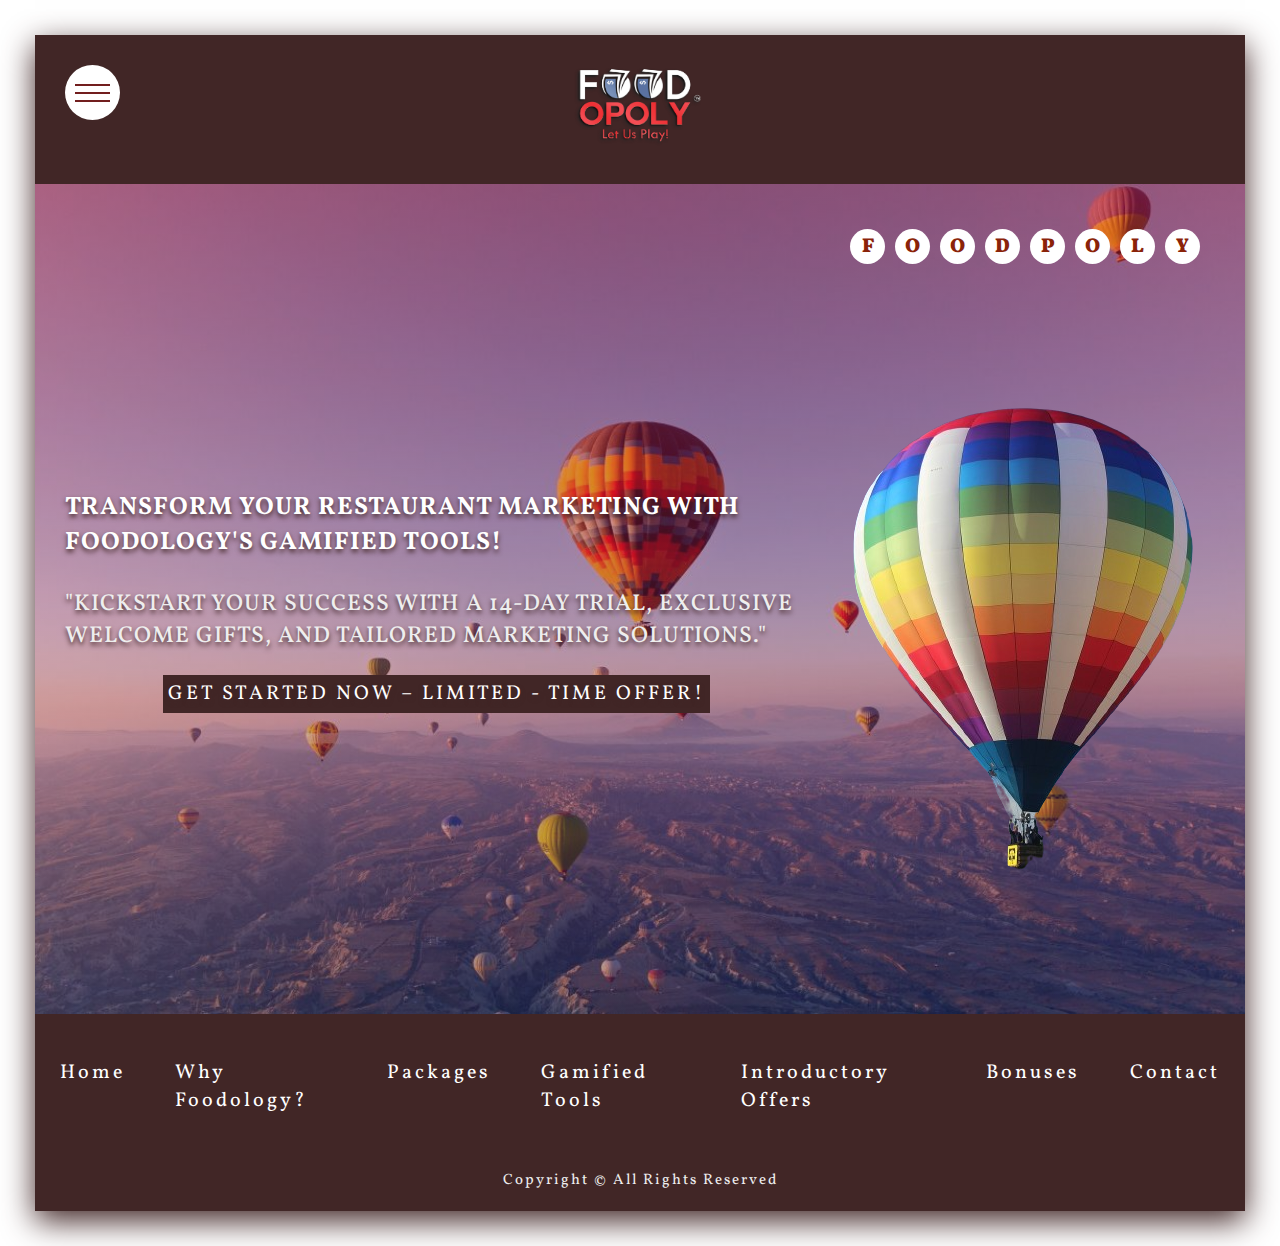
==== index.html @ 9e06f541 "first commit" ====
<!DOCTYPE html>
<html lang="en">
  <head>
    <meta charset="UTF-8" />
    <meta name="viewport" content="width=device-width, initial-scale=1.0" />
    <meta http-equiv="X-UA-Compatible" content="ie=edge" />
    <link
      href="https://fonts.googleapis.com/css?family=Vollkorn:400,400i,600,700,900&display=swap"
      rel="stylesheet"
    />
    <link rel="stylesheet" href="style.css" />
    <title>Foodopoly</title>
  </head>
  <body>
    <div class="container">
      <!-- Navbar -->
      <div class="open-navbar-icon navbar-icon center">
        <div class="line"></div>
        <div class="line"></div>
        <div class="line"></div>
       
      </div>
      <div class="img" style="text-align: center; background: #412626">
        <img src="img/SplashMaterial/Foodopoly.png" alt="" width="210px">
    </div>
      
      <div class="navbar-wrapper">
        <nav class="navbar">
          <div class="close-navbar-icon navbar-icon center">
            <div class="line line-1"></div>
            <div class="line line-2"></div>
          </div>
          <div class="nav-list">
            <a href="/index.html" class="nav-link center">Home</a>
            <a href="/Why-Choose.html" class="nav-link center">Why Foodopoly</a>
            <a href="/tool.html" class="nav-link center">Gamified Tools</a>
            <a href="/offers.html" class="nav-link center">Introductory Offers</a>
            <a href="/LimitedTime.html" class="nav-link center">Bonuses</a>
            <a href="/packages.html" class="nav-link center pack-color">Packages</a>
            <a href="/contact.html" class="nav-link center contact-color">Contact</a>
          </div>
        </nav>
      </div>
      <!-- End of Navbar -->

      <!-- Header -->
      <header class="header center">
        <div class="header-text">
          <h1 class="heading">Transform Your Restaurant Marketing with Foodology's Gamified Tools!</h1> <br><br>
          <p class="header-paragraph">
            "Kickstart your success with a 14-day trial, exclusive welcome gifts, and tailored marketing solutions."
          </p>
          <br> <br>
          <a href="/packages.html" class="footer-link" target="_blank">Get Started Now – Limited - Time Offer!</a>
        </div>
        
        <img        
          src="images/airballoon.png"
          alt="Header Image"
          class="header-image"
        />
        <div class="logo">
          <h1>
            <span class="center">F</span>
            <span class="center">o</span>
            <span class="center">o</span>
            <span class="center">d</span>
            <span class="center">p</span>
            <span class="center">o</span>
            <span class="center">l</span>
            <span class="center">y</span>
          </h1>
        </div>
        
      </header>
      <!-- End of Header -->
     

      <!-- Footer -->
      <footer class="footer">
        <div class="footer-list">
          <a href="/index.html" class="footer-link">Home</a>
          <a href="/Why-Choose.html" class="footer-link">Why Foodology?</a>
          <a href="/packages.html" class="footer-link">Packages</a>
          <a href="/tool.html" class="footer-link">Gamified Tools</a>
          <a href="/offers.html" class="footer-link">Introductory Offers</a>
          <a href="/LimitedTime.html" class="footer-link"> Bonuses</a>
          <a href="/contact.html" class="footer-link"> Contact</a>
        </div>
        <p class="footer-paragraph">
          Copyright &copy; All Rights Reserved
        </p>
      </footer>
      <!-- End of Footer -->
      
    </div>
    <script src="script.js"></script>
  </body>
</html>
---- style.css ----
/* Common Styles */
* {
  margin: 0;
  padding: 0;
  font-family: "Vollkorn", serif;
  list-style-type: none;
  text-decoration: none;
  box-sizing: border-box;
  outline: none;
}

html {
  font-size: 62.5%;
}

:root {
  --primary-color: rgb(138, 35, 9);
  --secondary-color: #eee;
  --white-color: #fff;
  --grey-color: #412626;
  --light-grey-color: #721e1e;
}

.center {
  display: flex;
  justify-content: center;
  align-items: center;
}

.container {
  background-color: var(--secondary-color);
  margin: 3.5rem;
  box-shadow: 0 1rem 3rem var(--grey-color);
  overflow: hidden;
}

/* End of Common styles */

/* Navbar */
.contact-color{
  background: rgba(24, 24, 150, 0.9) !important;
}
.pack-color{
  background: rgba(150, 24, 112, 0.9) !important;
}
.navbar-icon {
  width: 5.5rem;
  height: 5.5rem;
  background-color: var(--white-color);
  border-radius: 50%;
  cursor: pointer;
  flex-direction: column;
}

.open-navbar-icon {
  position: fixed;
  top: 6.5rem;
  left: 6.5rem;
  z-index: 200;
}

.navbar-icon .line {
  height: 0.2rem;
  width: 3.5rem;
  background-color: var(--light-grey-color);
}

.open-navbar-icon .line {
  margin: 0.3rem 0;
}

.navbar-wrapper {
  width: 100vw;
  height: 100vh;
  background-color: rgba(160, 58, 11, 0.7);
  position: fixed;
  left: 0;
  bottom: -100%;
  opacity: 0;
  z-index: 300;
  padding: 3.5rem 5.5rem 3.5rem 3.5rem;
  transition: bottom 0.5s, opacity 0.2s;
}

.change .navbar-wrapper {
  bottom: 0;
  opacity: 1;
  transition: bottom 0.5s, opacity 0.2s 0.25s;
}

.navbar {
  width: 100%;
  height: 100%;
  background: linear-gradient(rgba(0, 0, 0, 0.5), rgba(0, 0, 0, 0.3)),
    url(images/navbar-bg.jpg) center no-repeat;
  background-size: cover;
  position: relative;
  overflow-y: hidden;
}

.close-navbar-icon {
  position: absolute;
  top: 2.5rem;
  right: 3rem;
  z-index: 300;
}

.close-navbar-icon .line {
  position: absolute;
}

.line-1 {
  transform: rotate(40deg);
}

.line-2 {
  transform: rotate(-40deg);
}

.nav-list {
  height: 100%;
  display: flex;
}
.nav-list a{
  padding-left: 10px;
  padding-right: 10px;
}
.nav-link {
  font-size: 3rem;
  font-weight: 700;
  color: var(--white-color);
  text-transform: uppercase;
  width: 100%;
  opacity: 0.8;
  position: relative;
  top: -100%;
  transition: all 0.3s;
}

.change .nav-link {
  top: 0;
}

.nav-link:hover {
  opacity: 1;
  color: var(--primary-color);
}

.change .nav-link:nth-child(1) {
  transition: top 1s 0.4s, opacity 0.3s, color 0.3s;
}

.change .nav-link:nth-child(2) {
  transition: top 1s 0.6s, opacity 0.3s, color 0.3s;
}

.change .nav-link:nth-child(3) {
  transition: top 1s 0.8s, opacity 0.3s, color 0.3s;
}

.change .nav-link:nth-child(4) {
  transition: top 1s 1s, opacity 0.3s, color 0.3s;
}

.change .nav-link:nth-child(5) {
  transition: top 1s 1.2s, opacity 0.3s, color 0.3s;
}
.change .nav-link:nth-child(6) {
  transition: top 1s 1.4s, opacity 0.3s, color 0.3s;
}
.change .nav-link:nth-child(7) {
  transition: top 1s 1.8s, opacity 0.3s, color 0.3s;
}
/* End of Navbar */

/* Header */
.header {
  width: 100%;
  height: calc(100vh - 7rem);
  background: linear-gradient(rgba(221, 28, 44, 0.5), rgba(22, 46, 153, 0.3)),
    url(images/header-bg.jpg) center no-repeat;
  background-size: cover;
  position: relative;
  perspective: 100rem;
}

.header-text {
  text-align: center;
  text-transform: uppercase;
  letter-spacing: 0.1rem;
  text-shadow: 0 0.3rem 0.5rem var(--grey-color);
}

.heading {
  font-size: 2.5rem;
  text-align: left;
  color: var(--white-color);
  margin-left: 30px;
}

.header-paragraph {
  font-size: 2.3rem;
  font-weight: 500;
  color: var(--secondary-color);
  max-width: 80rem;
  text-align: left;
  margin-left: 30px;
}

.logo {
  position: absolute;
  top: 4rem;
  right: 4rem;
}

.logo h1 {
  display: flex;
}

.logo h1 span {
  font-size: 2rem;
  font-weight: 900;
  color: var(--primary-color);
  text-transform: uppercase;
  background-color: var(--white-color);
  width: 3.5rem;
  height: 3.5rem;
  margin: 0.5rem;
  border-radius: 50%;
}

.logo h1 span:nth-child(1) {
  animation: drop-letters 5s 0.1s infinite;
}

.logo h1 span:nth-child(2) {
  animation: drop-letters 5s 0.2s infinite;
}

.logo h1 span:nth-child(3) {
  animation: drop-letters 5s 0.3s infinite;
}

.logo h1 span:nth-child(4) {
  animation: drop-letters 5s 0.4s infinite;
}

.logo h1 span:nth-child(5) {
  animation: drop-letters 5s 0.5s infinite;
}

.logo h1 span:nth-child(6) {
  animation: drop-letters 5s 0.6s infinite;
}

.logo h1 span:nth-child(7) {
  animation: drop-letters 5s 0.7s infinite;
}
.logo h1 span:nth-child(8) {
  animation: drop-letters 5s 0.8s infinite;
}
.logo h1 span:nth-child(9) {
  animation: drop-letters 5s 0.9s infinite;
}

@keyframes drop-letters {
  0% {
    transform: translateY(0);
  }
  10% {
    transform: translateY(0);
  }
  15% {
    transform: translateY(-100%);
  }
  20% {
    transform: translateY(0);
  }
  100% {
    transform: translateY(0);
  }
}

.header-image {
  width: 35%;
  animation: image-float 150s infinite;
}

@keyframes image-float {
  0% {
    transform: translateZ(40rem);
    opacity: 1;
  }
  40% {
    transform: translateZ(-500rem) translateX(150rem);
    opacity: 0.8;
  }
  70% {
    transform: translateZ(-1500rem) translateX(800rem);
    opacity: 0.6;
  }
  80% {
    transform: translateZ(-50rem) translateX(100rem);
    opacity: 0.8;
  }
  100% {
    transform: translateZ(40rem);
    opacity: 1;
  }
}
/* End of Header */

/* Popular tours */
.popular-tours {
  padding: 5rem 0 10rem 0;
}

.popular-tours-heading {
  font-size: 4rem;
  text-align: center;
  margin-bottom: 4rem;
  color:rgb(107, 35, 35);
  text-shadow: 0 0.1rem 0.2rem var(--primary-color);
}

.cards-wrapper {
  display: flex;
  justify-content: space-evenly;
}

.card {
  width: 35rem;
  position: relative;
  perspective: 150rem;
}

.card-image {
  width: 100%;
  border-radius: 0.3rem 0.3rem 0 0;
}

.front-side {
  text-align: center;
  background-color: var(--white-color);
  border-radius: 0.3rem;
  position: relative;
  z-index: 10;
  opacity: 0.9;
  transition: opacity 0.4s, transform 0.4s, box-shadow 0.4s;
}

.change > .front-side {
  transform: translateZ(-5rem) translateX(3rem);
  box-shadow: 0 2rem 4rem #777;
  opacity: 0.5;
  z-index: 0;
}

.tour-name {
  font-size: 2.5rem;
  font-weight: 700;
  text-transform: uppercase;
  position: absolute;
  top: 30%;
  right: 1.5rem;
  color: var(--white-color);
  text-shadow: 0 0 1rem #000;
}

.card-list {
  width: 80%;
  margin: auto;
  padding: 2rem 0 3rem 0;
}

.card-list-item {
  font-size: 1.6rem;
  font-weight: 500;
  color: var(--light-grey-color);
  margin: 2rem 0;
  border-bottom: 0.1rem solid var(--primary-color);
  padding-bottom: 1.5rem;
}

.back-side {
  position: absolute;
  top: 0;
  background-color: var(--primary-color);
  width: 100%;
  height: 100%;
  border-radius: 0.3rem;
  box-shadow: 0 2rem 4rem #777;
  flex-direction: column;
  transform: translateZ(-5rem) translateX(3rem);
  opacity: 0.5;
  transition: opacity 0.4s, transform 0.4s, box-shadow 0.4s;
}

.change > .back-side {
  transform: translateZ(0) translateX(0);
  box-shadow: 0 0.5rem 2rem #aaa;
  opacity: 0.9;
}

.tour-price {
  font-size: 5rem;
  font-weight: 300;
  color: var(--white-color);
  margin-bottom: 3rem;
}

.card-button {
  color: var(--primary-color);
  background-color: var(--white-color);
  border: none;
  font-size: 2.5rem;
  padding: 1rem 2rem;
  letter-spacing: 0.2rem;
  border-radius: 5rem;
  cursor: pointer;
}

.navigation-button {
  position: absolute;
  top: 0.5rem;
  left: 0.5rem;
  padding: 0.5rem;
  background-color: rgba(255, 255, 255, 0.8);
  color: var(--light-grey-color);
  border-radius: 0.3rem;
  border: none;
  font-size: 1.5rem;
  font-weight: 600;
  text-transform: uppercase;
  letter-spacing: 0.2rem;
  cursor: pointer;
}
/* End of Popular tours */

/* Stories */
.stories {
  padding: 10rem 0;
  position: relative;
}

.video-container {
  position: absolute;
  top: 0;
  left: 0;
  width: 100%;
  height: 100%;
  opacity: 0.4;
}

.bg-video {
  width: 100%;
  height: 100%;
  object-fit: cover;
}

.stories-wrapper {
  display: flex;
  flex-direction: column;
  align-items: center;
}

.story-bg {
  background-color: rgba(238, 238, 238, 0.85);
  padding: 5rem;
  margin: 5rem;
  width: 70%;
  box-shadow: 0 2rem 5rem rgba(51, 51, 51, 0.4);
  transform: skewX(20deg);
}

.story {
  transform: skewX(-20deg);
  display: flex;
}

.story-image {
  width: 20rem;
  height: 20rem;
  border-radius: 50%;
  object-fit: cover;
  margin-right: 5rem;
}

.story-text {
  letter-spacing: 0.1rem;
}

.story-heading {
  font-size: 2.5rem;
  text-transform: uppercase;
  color: var(--grey-color);
  margin-bottom: 1rem;
}

.story-paragraph {
  font-size: 1.8rem;
  color: var(--light-grey-color);
}

.story-paragraph::first-letter {
  margin-left: 1rem;
}
/* End of Stories */

/* Contact */
.contact {
  padding: 15rem 0 20rem 0;
  text-align: center;
  background: url(images/contact-us-bg.png) center no-repeat;
  background-size: cover;
  animation: contact-bg 35s infinite;
}

.contact-heading {
  font-size: 7rem;
  font-weight: 700;
  text-transform: uppercase;
  letter-spacing: 0.5rem;
  color: var(--white-color);
  text-shadow: 0 1rem 2rem #000;
  margin-bottom: 8rem;
}

.contact-form {
  width: 70rem;
  height: 50rem;
  background-color: rgba(255, 255, 255, 0.95);
  margin: auto;
  flex-direction: column;
  border-radius: 0.5rem;
  box-shadow: 0 1rem 3rem #000;
  padding: 5rem;
}

.input-group {
  width: 100%;
  display: flex;
  flex-direction: column;
  margin: 1rem 0;
  position: relative;
}

.input-groups {
  width: 100%;
  display: flex;
  justify-content: space-between;
}

.input-groups .input-group {
  width: 48.5%;
}

.input-group input,
.input-group textarea {
  padding: 3rem 1rem 1rem 1rem;
  background-color: var(--secondary-color);
  border: 0.1rem solid var(--secondary-color);
  font-size: 1.4rem;
  color: var(--light-grey-color);
  letter-spacing: 0.1rem;
  border-radius: 0.5rem;
  transition: border 0.3s;
}

.input-group input:focus,
.input-group textarea:focus {
  border: 0.1rem solid #ccc;
}

.input-group label {
  font-size: 1.2rem;
  font-weight: 600;
  text-transform: uppercase;
  letter-spacing: 0.1rem;
  color: var(--grey-color);
  position: absolute;
  top: 1rem;
  left: 1rem;
}

.form-btn {
  width: 100%;
  padding: 1rem;
  font-size: 1.6rem;
  letter-spacing: 0.1rem;
  margin-top: 1rem;
  background-color: var(--light-grey-color);
  color: var(--white-color);
  border-radius: 0.5rem;
  border: none;
  cursor: pointer;
  transition: background-color 0.4s;
}

.form-btn:hover {
  background-color: var(--grey-color);
}

.input-group textarea {
  max-height: 15rem;
  max-width: 100%;
}

@keyframes contact-bg {
  0% {
    background-color: #3d3d3d;
  }
  25% {
    background-color: #ced8e4;
  }
  50% {
    background-color: #1e81f3;
  }
  75% {
    background-color: #ff7842;
  }
  100% {
    background-color: #8d0101;
  }
}
/* End of Contact */

/* Footer */
.footer {
  background-color: var(--grey-color);
  padding: 4rem 0 2rem 0;
}

.footer-list {
  display: flex;
  justify-content: center;
}

.footer-link {
  font-size: 2rem;
  color: var(--white-color);
  margin: 0 2rem;
  background-color: var(--grey-color);
  padding: 0.5rem 0.5rem;
  letter-spacing: 0.3rem;
  transition: all 0.2s;
}

.footer-link:hover {
  transform: rotate(-10deg);
  box-shadow: 0 2rem 3rem #000;
}

.footer-paragraph {
  text-align: center;
  font-size: 1.5rem;
  color: var(--secondary-color);
  letter-spacing: 0.2rem;
  margin-top: 5rem;
}
/* End of Footer */

@media (max-width: 1200px) {
  .cards-wrapper {
    flex-direction: column;
    align-items: center;
  }

  .card {
    margin: 3rem 0;
  }

  .story-bg {
    width: 85%;
  }
}

@media (max-width: 1000px) {
  .nav-list {
    flex-direction: column;
  }

  .nav-link {
    flex-grow: 1;
  }

  .header-text {
    position: absolute;
    top: 50%;
    left: 50%;
    transform: translate(-50%, -50%);
    z-index: 10;
  }

  .heading {
    font-size: 2rem;

  }

  .header-paragraph {
    font-size: 18rem;
  }

  .popular-tours-heading {
    font-size: 6rem;
  }

  .story-bg {
    transform: skewX(0);
  }

  .story {
    transform: skewX(0);
    flex-direction: column;
    align-items: center;
  }

  .story-image {
    margin-bottom: 3rem;
  }

  .footer-link {
    padding: 0.3rem 2rem;
    margin: 0 1rem;
  }
}

@media (max-width: 800px) {
  .header-paragraph {
    font-size:10px
  }

  .popular-tours-heading {
    font-size: 5rem;
  }

  .contact-form {
    width: 90%;
  }

  .footer-list {
    flex-direction: column;
    align-items: center;
  }

  .footer-link {
    margin: 1rem 0;
  }
}

@media (max-width: 650px) {
  .container {
    margin: 0;
  }

  .open-navbar-icon {
    top: 2.5rem;
    left: 2.5rem;
  }

  .navbar-wrapper {
    padding: 0;
  }

  .close-navbar-icon {
    right: 4rem;
  }

  .header {
    height: 100vh;
  }

  .contact-heading {
    font-size: 6rem;
  }

  .contact-form {
    padding: 2rem;
    height: 40rem;
  }
}

@media (max-width: 500px) {
  html {
    font-size: 45%;
  }
}
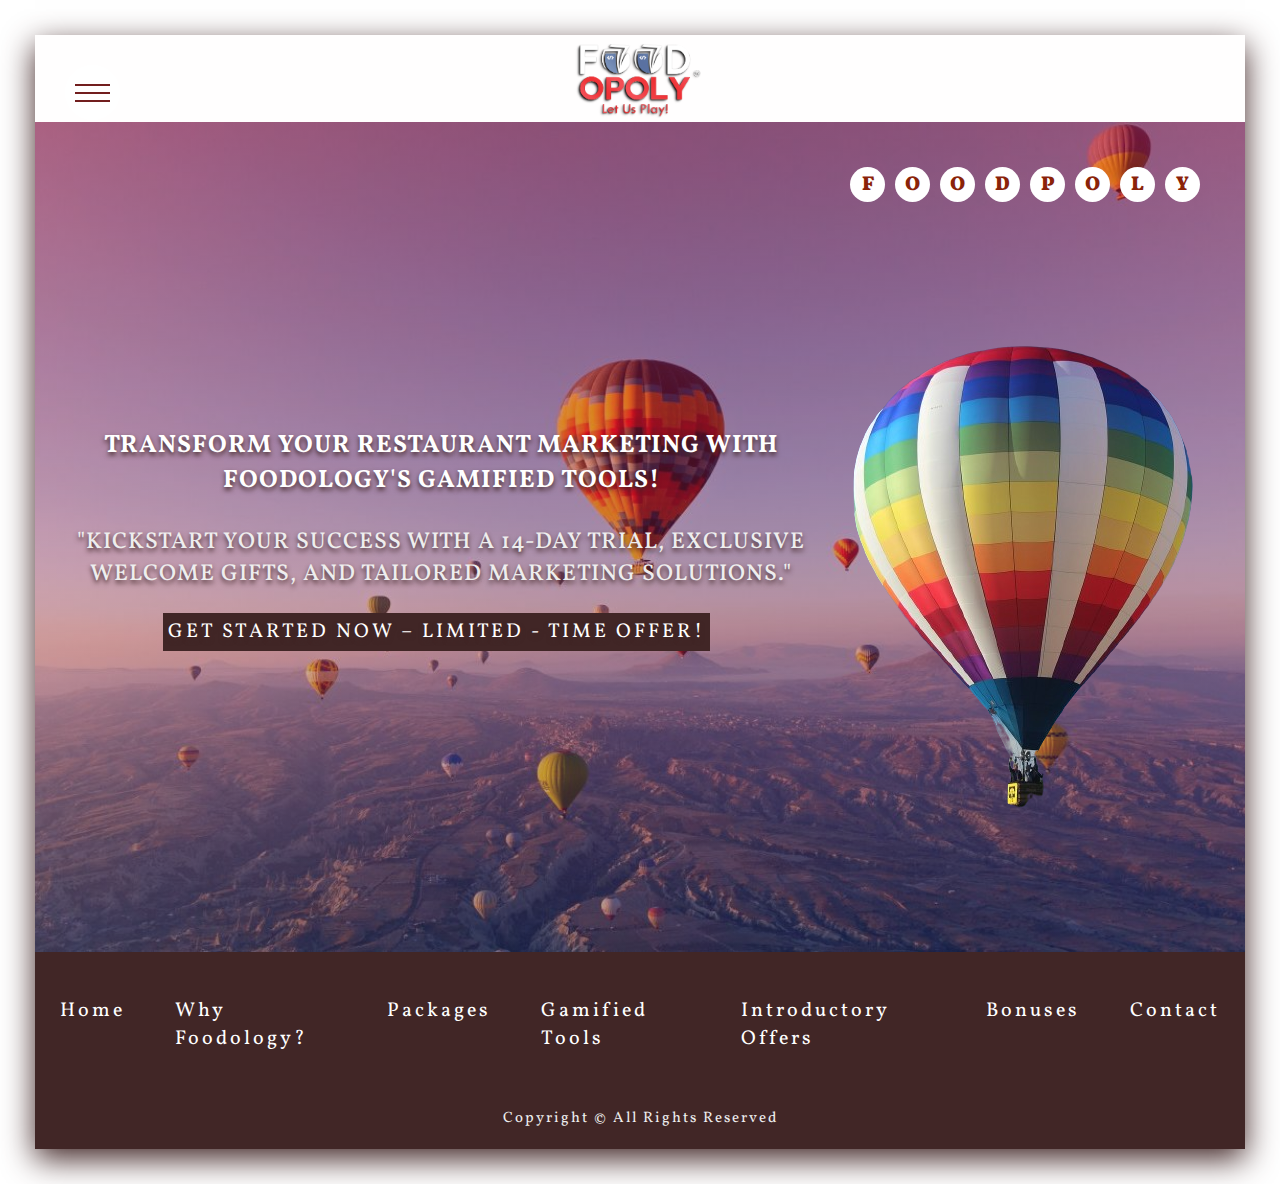
==== commit 648a6db9: "first commit" ====
--- a/index.html
+++ b/index.html
@@ -20,7 +20,7 @@
         <div class="line"></div>
        
       </div>
-      <div class="img" style="text-align: center; background: #412626">
+      <div class="img" style="text-align: center; background: #fffefe">
         <img src="img/SplashMaterial/Foodopoly.png" alt="" width="210px">
     </div>
       
--- a/style.css
+++ b/style.css
@@ -193,18 +193,18 @@
 
 .heading {
   font-size: 2.5rem;
-  text-align: left;
+  text-align: center;
   color: var(--white-color);
-  margin-left: 30px;
+  margin-left: 10px;
 }
 
 .header-paragraph {
   font-size: 2.3rem;
   font-weight: 500;
   color: var(--secondary-color);
-  max-width: 80rem;
-  text-align: left;
-  margin-left: 30px;
+  max-width: 100%;
+  text-align: center;
+  margin-left: 10px;
 }
 
 .logo {
@@ -259,9 +259,7 @@
 .logo h1 span:nth-child(8) {
   animation: drop-letters 5s 0.8s infinite;
 }
-.logo h1 span:nth-child(9) {
-  animation: drop-letters 5s 0.9s infinite;
-}
+
 
 @keyframes drop-letters {
   0% {
@@ -687,18 +685,9 @@
   .header-text {
     position: absolute;
     top: 50%;
-    left: 50%;
+    left: 36%;
     transform: translate(-50%, -50%);
     z-index: 10;
-  }
-
-  .heading {
-    font-size: 2rem;
-
-  }
-
-  .header-paragraph {
-    font-size: 18rem;
   }
 
   .popular-tours-heading {
@@ -726,9 +715,12 @@
 }
 
 @media (max-width: 800px) {
-  .header-paragraph {
-    font-size:10px
-  }
+ .heading{
+  font-size:1.8rem;
+ }
+ .header-paragraph{
+  font-size:1.4rem;
+ }
 
   .popular-tours-heading {
     font-size: 5rem;
@@ -767,7 +759,7 @@
   }
 
   .header {
-    height: 100vh;
+    height: 80vh;
   }
 
   .contact-heading {
@@ -781,6 +773,12 @@
 }
 
 @media (max-width: 500px) {
+  .heading{
+    font-size:1.8rem;
+   }
+   .header-paragraph{
+    font-size:1.4rem;
+   }
   html {
     font-size: 45%;
   }
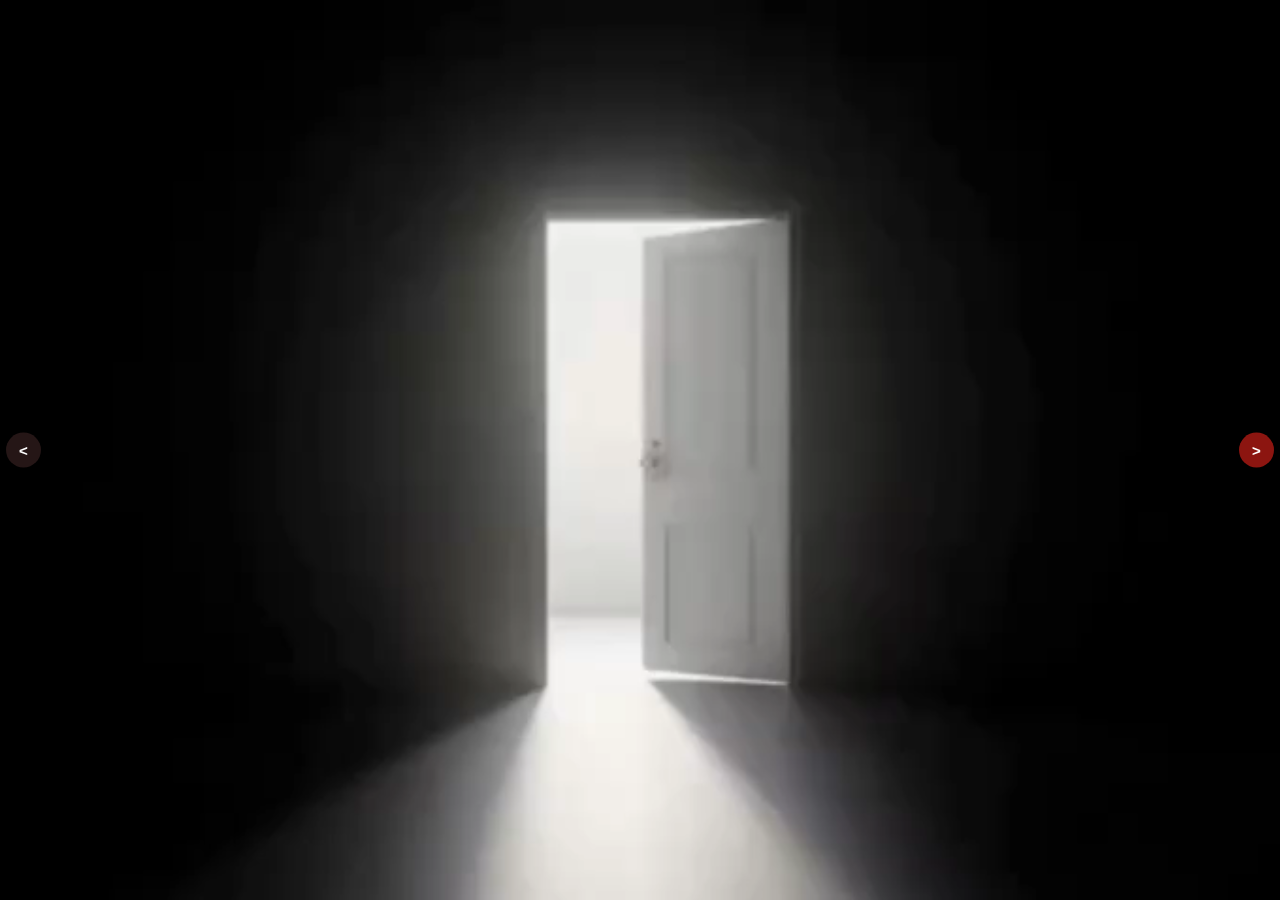
==== commit 315378bb: "first commit" ====
--- a/index.html
+++ b/index.html
@@ -4,96 +4,93 @@
     <meta charset="UTF-8" />
     <meta name="viewport" content="width=device-width, initial-scale=1.0" />
     <meta http-equiv="X-UA-Compatible" content="ie=edge" />
-    <link
-      href="https://fonts.googleapis.com/css?family=Vollkorn:400,400i,600,700,900&display=swap"
-      rel="stylesheet"
-    />
-    <link rel="stylesheet" href="style.css" />
-    <title>Foodopoly</title>
+    <title>Arrow Page Slider</title>
+    <style>
+      body, html {
+        margin: 0;
+        padding: 0;
+        overflow: hidden;
+      }
+      iframe {
+        width: 100vw;
+        height: 100vh;
+        border: none;
+        display: block;
+      }
+      .navigation {
+        position: fixed;
+        top: 50%;
+        width: 100%;
+        display: flex;
+        justify-content: space-between;
+        transform: translateY(-50%);
+      }
+      .arrow {
+        width: 35px;
+        height: 35px;
+        border-radius: 50%;
+        background-color:rgb(140, 21, 16);
+        color: white;
+        border: none;
+        font-size: 15px;
+        font-weight: bold;
+        cursor: pointer;
+        margin: 6px;
+      }
+      .arrow:disabled {
+        background-color: rgb(37, 22, 22);
+        cursor: not-allowed;
+      }
+    </style>
   </head>
-  <body>
-    <div class="container">
-      <!-- Navbar -->
-      <div class="open-navbar-icon navbar-icon center">
-        <div class="line"></div>
-        <div class="line"></div>
-        <div class="line"></div>
-       
-      </div>
-      <div class="img" style="text-align: center; background: #fffefe">
-        <img src="img/SplashMaterial/Foodopoly.png" alt="" width="210px">
+  <body >
+    
+    <iframe id="iframe" src="welcome.html" ></iframe>
+
+    <div class="navigation">
+      <button id="prev" class="arrow" disabled>&lt;</button>
+      <button id="next" class="arrow">&gt;</button>
     </div>
-      
-      <div class="navbar-wrapper">
-        <nav class="navbar">
-          <div class="close-navbar-icon navbar-icon center">
-            <div class="line line-1"></div>
-            <div class="line line-2"></div>
-          </div>
-          <div class="nav-list">
-            <a href="/index.html" class="nav-link center">Home</a>
-            <a href="/Why-Choose.html" class="nav-link center">Why Foodopoly</a>
-            <a href="/tool.html" class="nav-link center">Gamified Tools</a>
-            <a href="/offers.html" class="nav-link center">Introductory Offers</a>
-            <a href="/LimitedTime.html" class="nav-link center">Bonuses</a>
-            <a href="/packages.html" class="nav-link center pack-color">Packages</a>
-            <a href="/contact.html" class="nav-link center contact-color">Contact</a>
-          </div>
-        </nav>
-      </div>
-      <!-- End of Navbar -->
 
-      <!-- Header -->
-      <header class="header center">
-        <div class="header-text">
-          <h1 class="heading">Transform Your Restaurant Marketing with Foodology's Gamified Tools!</h1> <br><br>
-          <p class="header-paragraph">
-            "Kickstart your success with a 14-day trial, exclusive welcome gifts, and tailored marketing solutions."
-          </p>
-          <br> <br>
-          <a href="/packages.html" class="footer-link" target="_blank">Get Started Now – Limited - Time Offer!</a>
-        </div>
-        
-        <img        
-          src="images/airballoon.png"
-          alt="Header Image"
-          class="header-image"
-        />
-        <div class="logo">
-          <h1>
-            <span class="center">F</span>
-            <span class="center">o</span>
-            <span class="center">o</span>
-            <span class="center">d</span>
-            <span class="center">p</span>
-            <span class="center">o</span>
-            <span class="center">l</span>
-            <span class="center">y</span>
-          </h1>
-        </div>
-        
-      </header>
-      <!-- End of Header -->
-     
+    <script>
+      // Pages for the slider
+      const pages = [
+        "welcome.html",
+        "main.html",
+        "Why-Choose.html",
+        "packages.html",
+        "tool.html",
+        "offers.html",
+        "LimitedTime.html",
+        "contact.html",
+      ];
 
-      <!-- Footer -->
-      <footer class="footer">
-        <div class="footer-list">
-          <a href="/index.html" class="footer-link">Home</a>
-          <a href="/Why-Choose.html" class="footer-link">Why Foodology?</a>
-          <a href="/packages.html" class="footer-link">Packages</a>
-          <a href="/tool.html" class="footer-link">Gamified Tools</a>
-          <a href="/offers.html" class="footer-link">Introductory Offers</a>
-          <a href="/LimitedTime.html" class="footer-link"> Bonuses</a>
-          <a href="/contact.html" class="footer-link"> Contact</a>
-        </div>
-        <p class="footer-paragraph">
-          Copyright &copy; All Rights Reserved
-        </p>
-      </footer>
-      <!-- End of Footer -->
-      
-    </div>
-    <script src="script.js"></script>
+      let currentIndex = 0; // Starting page index
+      const iframe = document.getElementById("iframe");
+      const prevButton = document.getElementById("prev");
+      const nextButton = document.getElementById("next");
+
+      // Function to update the iframe src and button states
+      function updateIframe() {
+        iframe.src = pages[currentIndex];
+        prevButton.disabled = currentIndex === 0;
+        nextButton.disabled = currentIndex === pages.length - 1;
+      }
+
+      // Event listeners for navigation buttons
+      prevButton.addEventListener("click", () => {
+        if (currentIndex > 0) {
+          currentIndex--;
+          updateIframe();
+        }
+      });
+
+      nextButton.addEventListener("click", () => {
+        if (currentIndex < pages.length - 1) {
+          currentIndex++;
+          updateIframe();
+        }
+      });
+    </script>
   </body>
 </html>
